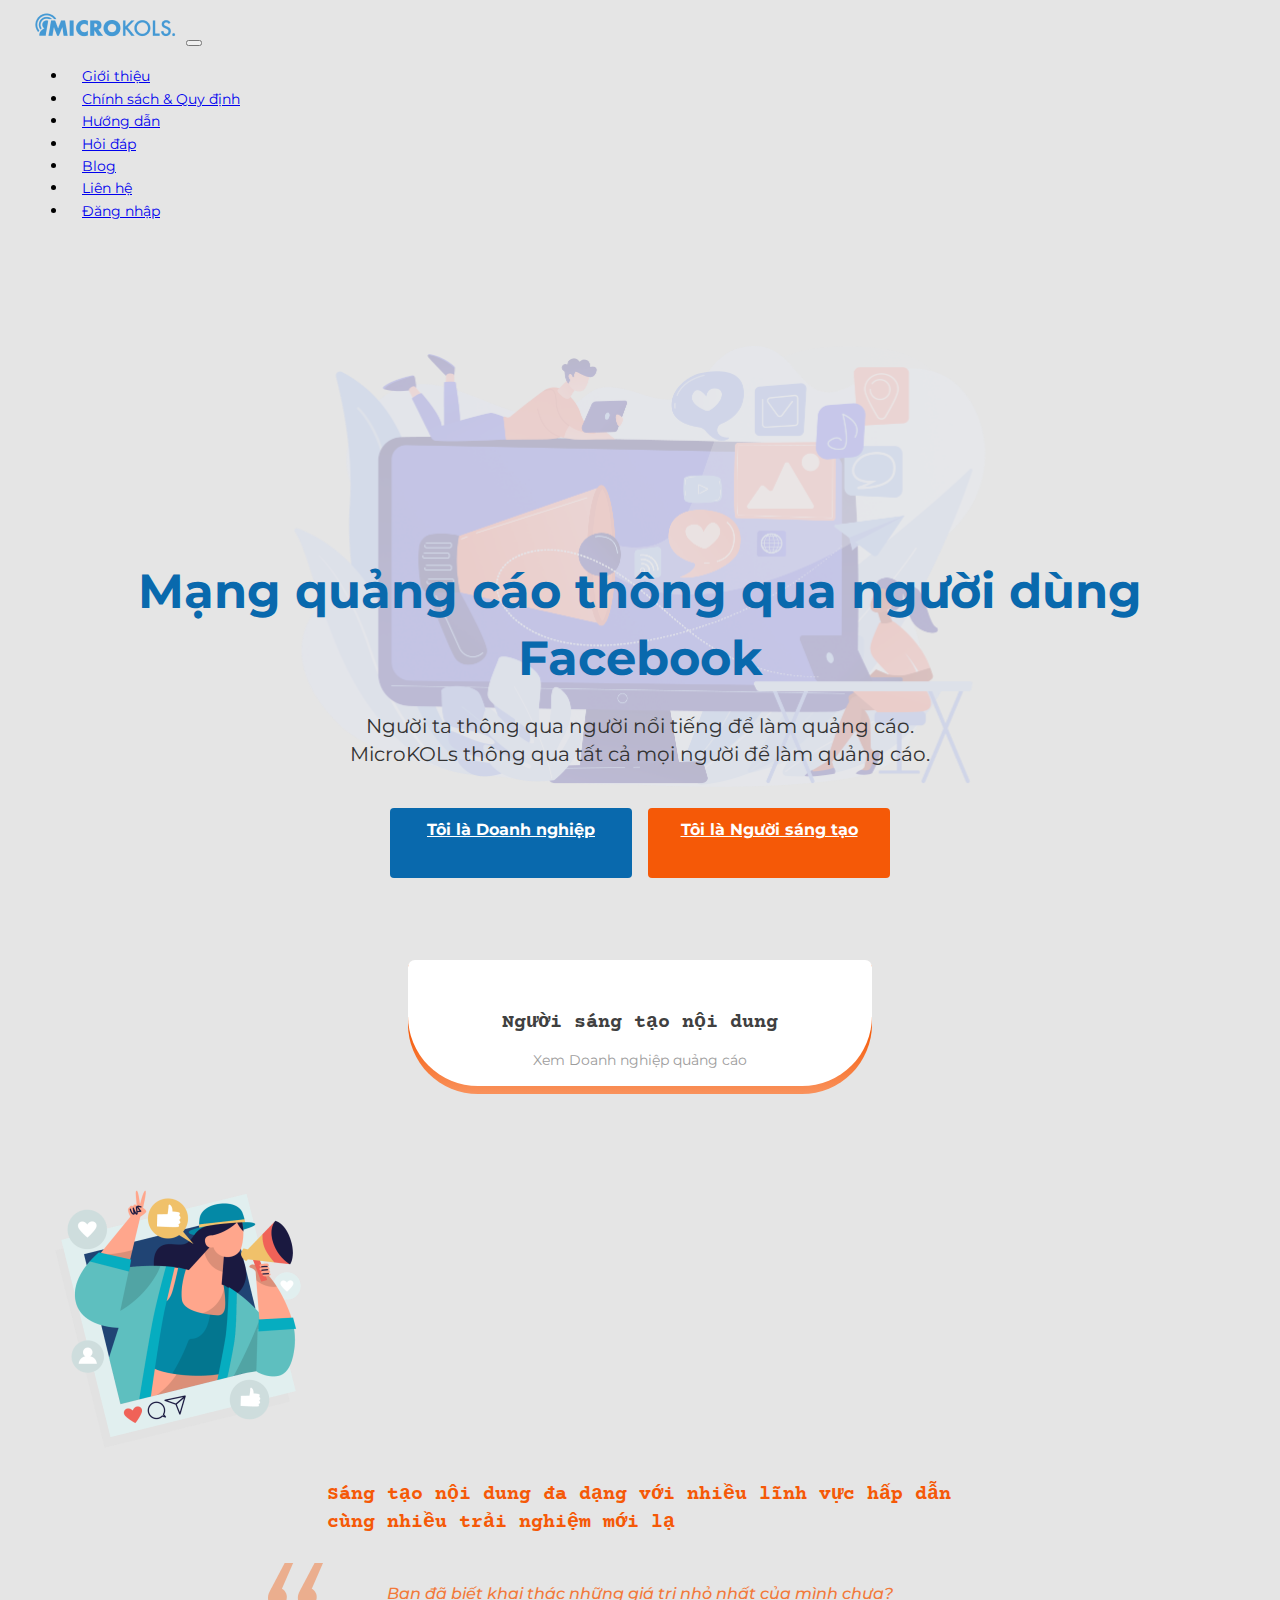
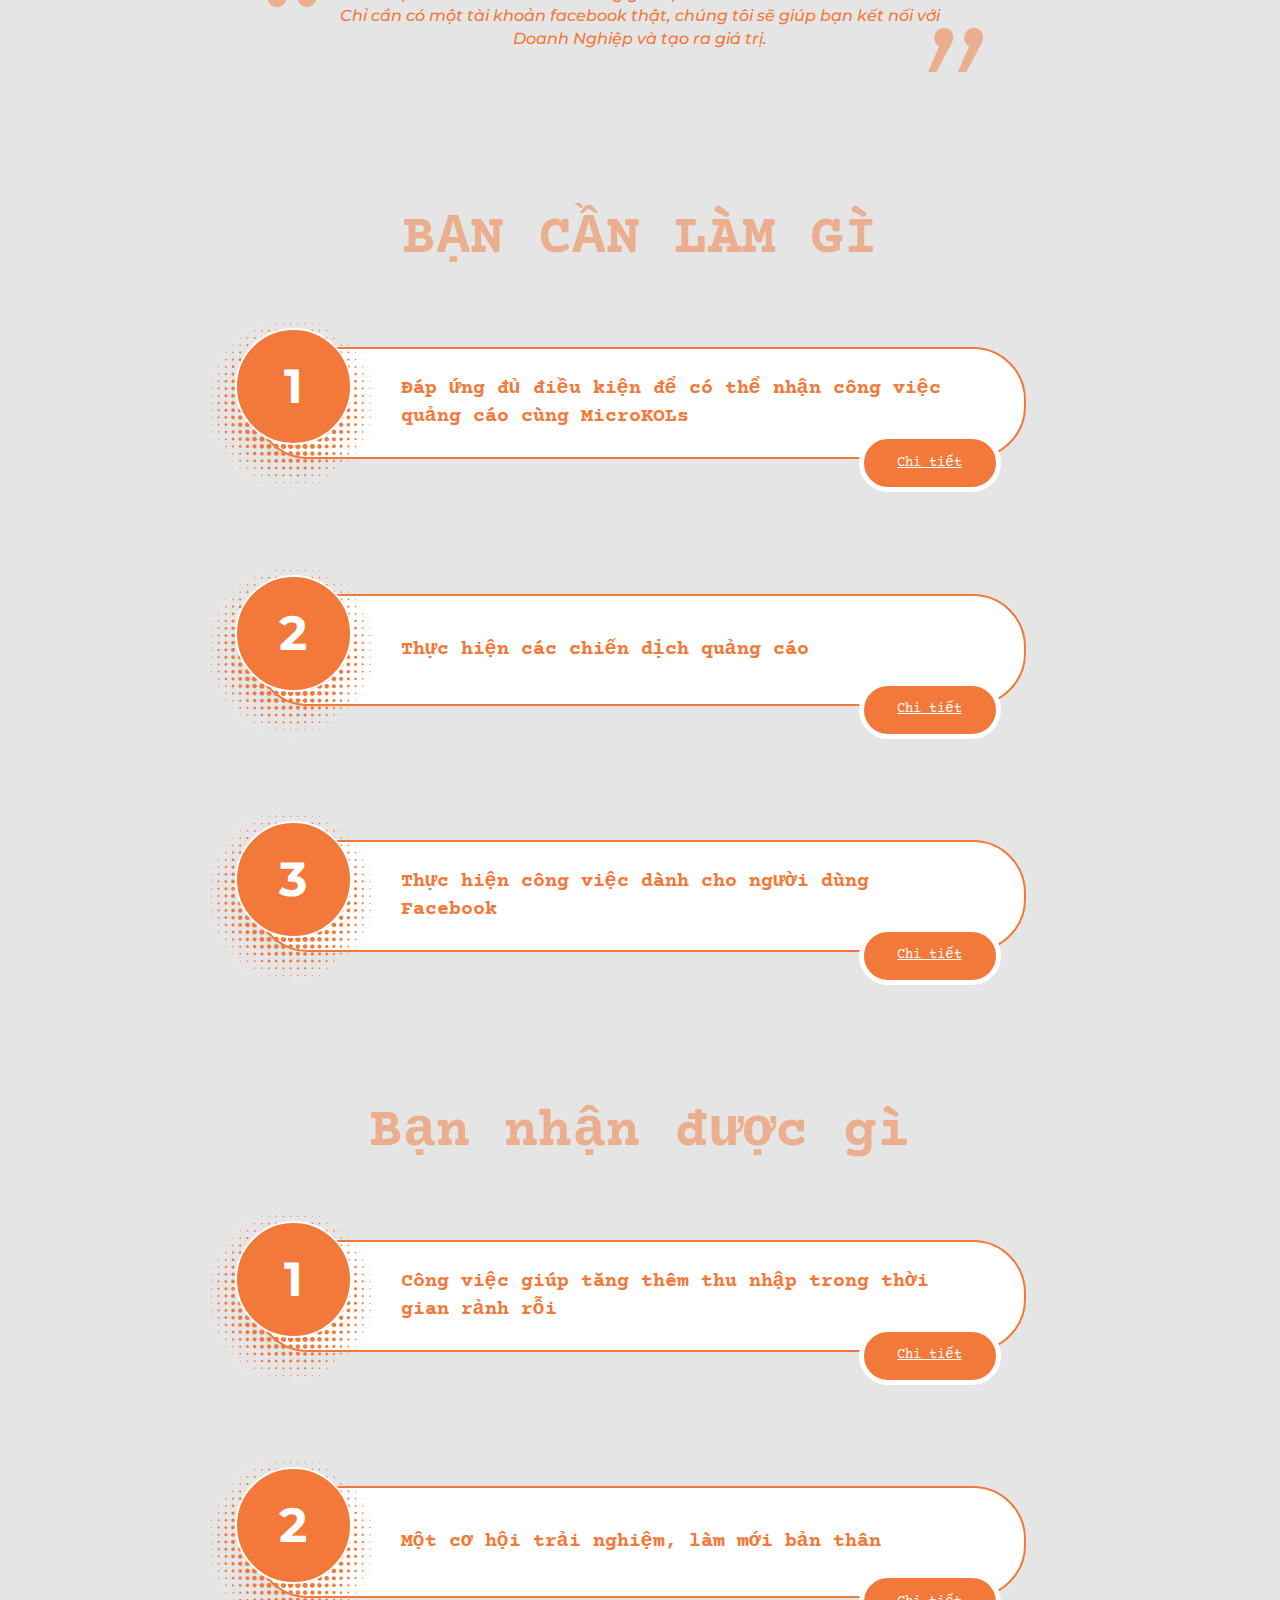
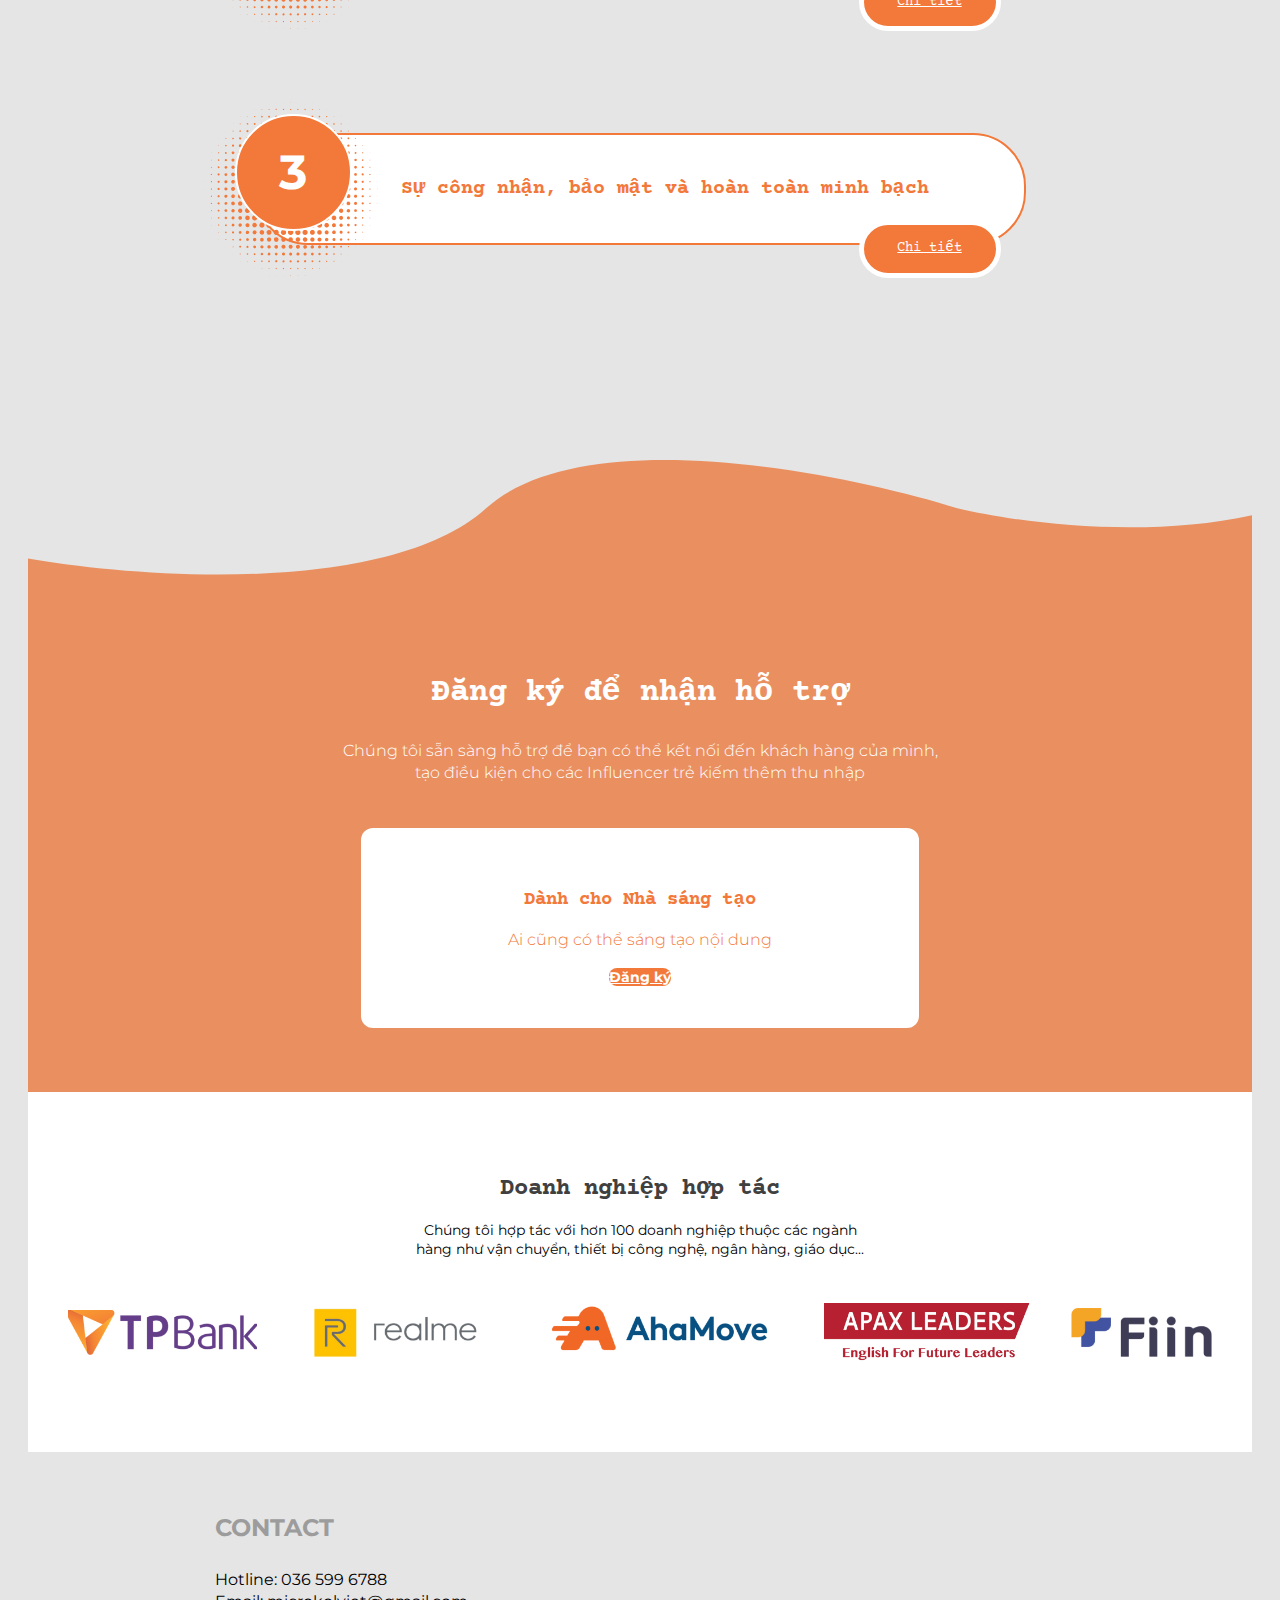
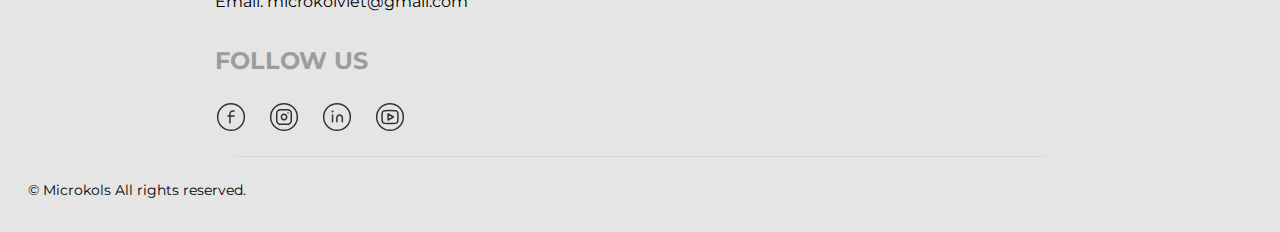
==== index.html @ db32360b "Update code" ====
<!doctype html>
<html lang="en">
  <head>
    <meta charset="utf-8">
    <meta name="viewport" content="width=device-width, initial-scale=1">
    <meta name="description" content="">
    <meta name="author" content="Microkols">
    <meta name="generator" content="Microkols">
    <title>Microkols landing page</title>
    <!-- CSS only -->
    <link href="https://cdn.jsdelivr.net/npm/bootstrap@5.0.0-beta1/dist/css/bootstrap.min.css" rel="stylesheet" integrity="sha384-giJF6kkoqNQ00vy+HMDP7azOuL0xtbfIcaT9wjKHr8RbDVddVHyTfAAsrekwKmP1" crossorigin="anonymous">
    <link rel="preconnect" href="https://fonts.gstatic.com">
    <link href="https://fonts.googleapis.com/css2?family=Courier+Prime:ital,wght@0,400;0,700;1,400;1,700&display=swap" rel="stylesheet">
    <link rel="preconnect" href="https://fonts.gstatic.com">
<link href="https://fonts.googleapis.com/css2?family=Montserrat:ital,wght@0,100;0,200;0,300;0,400;0,500;0,600;0,700;0,800;1,100;1,200;1,300;1,400;1,500;1,600;1,700;1,800&display=swap" rel="stylesheet">
    <!-- Custom styles for this template -->
    <link href="css/styles.css" rel="stylesheet">
  </head>
  <body>
    <div class="layout">
      <header>
        <nav class="navbar navbar-expand-md navbar-light fixed-top1 bg-light1">
          <div class="container">
            <a class="navbar-brand" href="#"><img src="logo.svg" alt=""></a>
            <button class="navbar-toggler" type="button" data-bs-toggle="collapse" data-bs-target="#navbarCollapse" aria-controls="navbarCollapse" aria-expanded="false" aria-label="Toggle navigation">
              <span class="navbar-toggler-icon"></span>
            </button>
            <div class="collapse navbar-collapse justify-content-end" id="navbarCollapse">
              <ul class="navbar-nav">
                <li class="nav-item active"><a class="nav-link" aria-current="page" href="#">Giới thiệu</a></li>
                <li class="nav-item"><a class="nav-link" href="#">Chính sách & Quy định</a></li>
                <li class="nav-item"><a class="nav-link" href="#">Hướng dẫn</a></li>
                <li class="nav-item"><a class="nav-link" href="#">Hỏi đáp</a></li>
                <li class="nav-item"><a class="nav-link" href="#">Blog</a></li>
                <li class="nav-item"><a class="nav-link" href="#">Liên hệ</a></li>
                <li class="nav-item"><a class="nav-link" href="#">Đăng nhập</a></li>
              </ul>
            </div>
          </div>
        </nav>
      </header>
      <main>
          <div class="banner">
            <div class="container">
              <div class="row justify-content-center">
                <div class="col-md-8 text-center banner__bg">
                  <div class="banner__content">
                    <h2 class="banner__title">Mạng quảng cáo thông qua người dùng Facebook</h2>
                    <div class="banner__desc"><p>Người ta thông qua người nổi tiếng để làm quảng cáo.
                      MicroKOLs thông qua tất cả mọi người để làm quảng cáo.</p></div>
                    <div class="banner__btn">
                      <a href="" class="btn  btn-blue">Tôi là Doanh nghiệp</a>
                      <a href="" class="btn  btn-orange">Tôi là Người sáng tạo</a>
                    </div>
                  </div>
                </div>
              </div>
            </div>
          </div>
          <div class="creator">
            <div class="container">
              <div class="row justify-content-center">
                <div class="col-md-8 text-center">
                  <div class="creator__header">
                    <div>
                      <h4>Người sáng tạo nội dung</h4>
                      <p>Xem Doanh nghiệp quảng cáo</p>
                    </div>
                  </div>
                  <div class="creator__content">
                    <img src="images/creator.png" alt="">
                    <p class="creator__desc">Sáng tạo nội dung đa dạng với nhiều lĩnh vực hấp dẫn cùng nhiều trải nghiệm mới lạ</p>
                    <blockquote>Bạn đã biết khai thác những giá trị nhỏ nhất của mình chưa?<br>
                      Chỉ cần có một tài khoản facebook thật, chúng tôi sẽ giúp bạn kết nối với Doanh Nghiệp và tạo ra giá trị.</blockquote>
                  </div>
                </div>
              </div>
            </div>
          </div>
          <div class="acc">
            <div class="container-small">
              <h2 class="acc__title">BẠN CẦN LÀM GÌ</h2>
              <ul class="acc__list">
                <li class="acc__item">
                  <h3>Đáp ứng đủ điều kiện để có thể nhận công việc quảng cáo cùng MicroKOLs </h3>
                  <div class="acc__content">
                    <div class="content">
                      <div class="content__item">
                        <h5 class="content__title">1. Bạn cần có 1 tài khoản Facebook đang hoạt động</h5>
                        <div class="content__body"><p>Để có thể hợp tác và hỗ trợ truyền thông cho các nhãn hàng, người dùng cần sở hữu một tài khoản FB hoạt động thường xuyên, với ít nhất 1000 bạn bè hoặc follow và tồn tại tối thiểu 3 năm. Ngoài ra, hãy đảm bảo tài khoản của bạn được bật ở chế độ công khai.</p></div>
                      </div>
                      <div class="content__item"><h5 class="content__title">2. Thực hiện công việc một cách nghiêm túc theo yêu cầu của chiến dịch, không trái pháp luật và thuần phong mỹ tục</h5></div>
                      <div class="content__item"><h5 class="content__title">3. Có đam mê và hiểu biết ở một số lĩnh vực cụ thể, thích chia sẻ những thông tin có ích với bạn bè</h5></div>
                    </div>
                    <a href="#" class="btn js-collapse">Chi tiết</a>
                  </div>
                </li>
                <li class="acc__item">
                  <h3>Thực hiện các chiến dịch quảng cáo</h3>
                  <div class="acc__content">
                    <div class="content">
                      <div class="content__item">
                        <h5 class="content__title">1. Bạn cần có 1 tài khoản Facebook đang hoạt động</h5>
                        <div class="content__body"><p>Để có thể hợp tác và hỗ trợ truyền thông cho các nhãn hàng, người dùng cần sở hữu một tài khoản FB hoạt động thường xuyên, với ít nhất 1000 bạn bè hoặc follow và tồn tại tối thiểu 3 năm. Ngoài ra, hãy đảm bảo tài khoản của bạn được bật ở chế độ công khai.</p></div>
                      </div>
                      <div class="content__item"><h5 class="content__title">2. Thực hiện công việc một cách nghiêm túc theo yêu cầu của chiến dịch, không trái pháp luật và thuần phong mỹ tục</h5></div>
                      <div class="content__item"><h5 class="content__title">3. Có đam mê và hiểu biết ở một số lĩnh vực cụ thể, thích chia sẻ những thông tin có ích với bạn bè</h5></div>
                    </div>
                    <a href="#" class="btn js-collapse">Chi tiết</a>
                  </div>
                </li>
                <li class="acc__item">
                  <h3>Thực hiện công việc dành cho người dùng Facebook </h3>
                  <div class="acc__content">
                    <div class="content">
                      <div class="content__item">
                        <h5 class="content__title">1. Bạn cần có 1 tài khoản Facebook đang hoạt động</h5>
                        <div class="content__body"><p>Để có thể hợp tác và hỗ trợ truyền thông cho các nhãn hàng, người dùng cần sở hữu một tài khoản FB hoạt động thường xuyên, với ít nhất 1000 bạn bè hoặc follow và tồn tại tối thiểu 3 năm. Ngoài ra, hãy đảm bảo tài khoản của bạn được bật ở chế độ công khai.</p></div>
                      </div>
                      <div class="content__item"><h5 class="content__title">2. Thực hiện công việc một cách nghiêm túc theo yêu cầu của chiến dịch, không trái pháp luật và thuần phong mỹ tục</h5></div>
                      <div class="content__item"><h5 class="content__title">3. Có đam mê và hiểu biết ở một số lĩnh vực cụ thể, thích chia sẻ những thông tin có ích với bạn bè</h5></div>
                    </div>
                    <a href="#" class="btn js-collapse">Chi tiết</a>
                  </div>
                </li>
              </ul>
            </div>
          </div>
          <div class="acc">
            <div class="container-small">
              <h2 class="acc__title">Bạn nhận được gì</h2>
              <ul class="acc__list">
                <li class="acc__item">
                  <h3>Công việc giúp tăng thêm thu nhập trong thời gian rảnh rỗi</h3>
                  <div class="acc__content">
                    <div class="content">
                      <div class="content__item">
                        <h5 class="content__title">1. Bạn cần có 1 tài khoản Facebook đang hoạt động</h5>
                        <div class="content__body"><p>Để có thể hợp tác và hỗ trợ truyền thông cho các nhãn hàng, người dùng cần sở hữu một tài khoản FB hoạt động thường xuyên, với ít nhất 1000 bạn bè hoặc follow và tồn tại tối thiểu 3 năm. Ngoài ra, hãy đảm bảo tài khoản của bạn được bật ở chế độ công khai.</p></div>
                      </div>
                      <div class="content__item"><h5 class="content__title">2. Thực hiện công việc một cách nghiêm túc theo yêu cầu của chiến dịch, không trái pháp luật và thuần phong mỹ tục</h5></div>
                      <div class="content__item"><h5 class="content__title">3. Có đam mê và hiểu biết ở một số lĩnh vực cụ thể, thích chia sẻ những thông tin có ích với bạn bè</h5></div>
                    </div>
                    <a href="#" class="btn js-collapse">Chi tiết</a>
                  </div>
                </li>
                <li class="acc__item">
                  <h3>Một cơ hội trải nghiệm, làm mới bản thân</h3>
                  <div class="acc__content">
                    <div class="content">
                      <div class="content__item">
                        <h5 class="content__title">1. Bạn cần có 1 tài khoản Facebook đang hoạt động</h5>
                        <div class="content__body"><p>Để có thể hợp tác và hỗ trợ truyền thông cho các nhãn hàng, người dùng cần sở hữu một tài khoản FB hoạt động thường xuyên, với ít nhất 1000 bạn bè hoặc follow và tồn tại tối thiểu 3 năm. Ngoài ra, hãy đảm bảo tài khoản của bạn được bật ở chế độ công khai.</p></div>
                      </div>
                      <div class="content__item"><h5 class="content__title">2. Thực hiện công việc một cách nghiêm túc theo yêu cầu của chiến dịch, không trái pháp luật và thuần phong mỹ tục</h5></div>
                      <div class="content__item"><h5 class="content__title">3. Có đam mê và hiểu biết ở một số lĩnh vực cụ thể, thích chia sẻ những thông tin có ích với bạn bè</h5></div>
                    </div>
                    <a href="#" class="btn js-collapse">Chi tiết</a>
                  </div>
                </li>
                <li class="acc__item">
                  <h3>Sự công nhận, bảo mật và hoàn toàn minh bạch</h3>
                  <div class="acc__content">
                    <div class="content">
                      <div class="content__item">
                        <h5 class="content__title">1. Bạn cần có 1 tài khoản Facebook đang hoạt động</h5>
                        <div class="content__body"><p>Để có thể hợp tác và hỗ trợ truyền thông cho các nhãn hàng, người dùng cần sở hữu một tài khoản FB hoạt động thường xuyên, với ít nhất 1000 bạn bè hoặc follow và tồn tại tối thiểu 3 năm. Ngoài ra, hãy đảm bảo tài khoản của bạn được bật ở chế độ công khai.</p></div>
                      </div>
                      <div class="content__item"><h5 class="content__title">2. Thực hiện công việc một cách nghiêm túc theo yêu cầu của chiến dịch, không trái pháp luật và thuần phong mỹ tục</h5></div>
                      <div class="content__item"><h5 class="content__title">3. Có đam mê và hiểu biết ở một số lĩnh vực cụ thể, thích chia sẻ những thông tin có ích với bạn bè</h5></div>
                    </div>
                    <a href="#" class="btn js-collapse">Chi tiết</a>
                  </div>
                </li>
              </ul>
            </div>
          </div>
          <div class="submission">
            <div class="container-small">
              <h2 class="submission__title">Đăng ký để nhận hỗ trợ</h2>
              <div class="submission__desc">Chúng tôi sẵn sàng hỗ trợ để bạn có thể kết nối đến khách hàng của mình,<br> 
                tạo điều kiện cho các Influencer trẻ kiếm thêm thu nhập</div>
              <div class="submission__content">
                <h3>Dành cho Nhà sáng tạo</h3>
                <p>Ai cũng có thể sáng tạo nội dung</p>
                <a href="#" class="btn btn-orange-light btn-large">Đăng ký</a>
              </div>
            </div>
          </div>
          <div class="client">
            <div class="container">
              <h2 class="client__title">Doanh nghiệp hợp tác</h2>
              <div class="client__desc">Chúng tôi hợp tác với hơn 100 doanh nghiệp thuộc các ngành<br> hàng như vận chuyển, thiết bị công nghệ, ngân hàng, giáo dục...</div>
              <ul>
                <li><a href="#"><img src="images/tpbank.png" alt=""></a></li>
                <li><a href="#"><img src="images/realme.png" alt=""></a></li>
                <li><a href="#"><img src="images/ahamove.png" alt=""></a></li>
                <li><a href="#"><img src="images/apax.png" alt=""></a></li>
                <li><a href="#"><img src="images/fiin.png" alt=""></a></li>
              </ul>
            </div>
          </div>
      </main>
      <footer class="footer">
        <div class="container">
          <div class="row">
            <div class="col-md-6 footer__left">
              <h2>CONTACT</h2>
              <p>Hotline: 036 599 6788<br>
                Email: microkolviet@gmail.com</p>
            </div>
            <div class="col-md-6 footer__right">
              <h2>Follow us</h2>
              <ul class="social">
                <li><a href="#"><img src="images/facebook.svg" alt=""></a></li>
                <li><a href="#"><img src="images/instagram.svg" alt=""></a></li>
                <li><a href="#"><img src="images/linkedin.svg" alt=""></a></li>
                <li><a href="#"><img src="images/youtube.svg" alt=""></a></li>
              </ul>
            </div>
          </div>
        </div>
        <div class="footer__bottom text-center">© Microkols All rights reserved.</div>
      </footer>
      <script src="https://code.jquery.com/jquery-3.5.1.min.js" integrity="sha256-9/aliU8dGd2tb6OSsuzixeV4y/faTqgFtohetphbbj0=" crossorigin="anonymous"></script>
      <script src="https://cdn.jsdelivr.net/npm/bootstrap@5.0.0-beta1/dist/js/bootstrap.bundle.min.js" integrity="sha384-ygbV9kiqUc6oa4msXn9868pTtWMgiQaeYH7/t7LECLbyPA2x65Kgf80OJFdroafW" crossorigin="anonymous"></script>
      <script type="text/javascript" src="js/scripts.js"></script>
    </div>
  </body>
</html>
---- css/styles.css ----
body {
  background-color: #E5E5E5;
  line-height: 1.4;
  font-family: 'Montserrat', sans-serif; }
  body * {
    line-height: 1.4; }

.layout {
  max-width: 1480px;
  margin: 0 auto;
  padding: 0 20px; }
  @media (max-width: 575px) {
    .layout {
      padding: 0 15px; } }

.container-small {
  max-width: 771px;
  margin: 0 auto; }

@media (max-width: 992px) {
  .container {
    max-width: inherit;
    padding: 0; } }

h1, h2, h3, h4, h5, h6 {
  font-family: 'Courier Prime', monospace; }

.btn {
  color: #fff;
  border-radius: 4px; }
  .btn:hover {
    color: #fff; }

.btn-orange {
  background-color: #F55907; }
  .btn-orange:hover {
    background-color: #f35807; }

.btn-orange-light, .acc__content .btn {
  background-color: #F27939; }
  .btn-orange-light:hover, .acc__content .btn:hover {
    background-color: #f27737; }

.btn-blue {
  background-color: #0969AD; }
  .btn-blue:hover {
    background-color: #0968ab; }

.btn-large {
  min-width: 125px;
  font-size: 14px;
  font-weight: 700;
  border-radius: 8px; }

.navbar-expand-md .navbar-collapse {
  justify-content: flex-end; }

.navbar-expand-md .navbar-nav .nav-link {
  font-size: 14px;
  padding: 10px 14px; }

.navbar-toggler:focus {
  box-shadow: none; }

.footer {
  padding: 40px 0 0; }
  .footer .container {
    max-width: 810px;
    margin: 0 auto;
    border-bottom: 1px solid #d9d7d7; }
    @media (min-width: 768px) {
      .footer .container > .row {
        margin: 0 -20px; } }
  .footer h2 {
    font-family: 'Montserrat', sans-serif;
    font-weight: 700;
    font-size: 24px;
    text-transform: uppercase;
    color: #9d9c9c;
    margin-bottom: 24px; }
  .footer p {
    margin-bottom: 30px;
    font-size: 16px; }
  .footer .social {
    display: flex;
    align-items: center;
    justify-content: flex-start;
    list-style: none;
    padding: 0; }
    .footer .social li {
      padding-right: 21px; }
  .footer__bottom {
    font-size: 14px;
    padding: 24px 0; }

.banner {
  text-align: center;
  padding: 45px 0 83px;
  overflow: hidden;
  position: relative;
  margin-top: 30px; }
  @media (min-width: 576px) {
    .banner {
      padding: 172px 0 83px; } }
  @media (min-width: 768px) {
    .banner {
      margin-top: 124px; } }
  .banner:after {
    width: 691px;
    height: 441px;
    content: '';
    background: url(../images/banner.png) no-repeat scroll 0 0 transparent;
    background-position: center center;
    top: 0;
    background-size: contain;
    left: 50%;
    transform: translateX(-50%);
    display: inline-block;
    position: absolute;
    opacity: .2; }
    @media (max-width: 767px) {
      .banner:after {
        width: calc(100vw - 20px);
        height: calc(100vw * 441 / 691); } }
  .banner__title {
    font-size: 36px;
    font-weight: 700;
    color: #0969AD;
    margin-bottom: 16px;
    font-family: 'Montserrat', sans-serif; }
    @media (min-width: 576px) {
      .banner__title {
        font-size: 48px; } }
  .banner__desc {
    color: #333;
    font-size: 20px;
    letter-spacing: 4%;
    font-family: 'Montserrat', sans-serif;
    margin: 0 auto 40px;
    max-width: 629px; }
  .banner__content {
    position: relative;
    z-index: 2; }
  .banner__btn {
    display: flex;
    align-items: center;
    justify-content: center;
    font-size: 16px; }
    @media (max-width: 575px) {
      .banner__btn {
        flex-wrap: wrap; } }
    .banner__btn .btn {
      margin: 0 8px;
      min-width: 220px;
      min-height: 48px;
      padding: 11px;
      font-weight: 700; }
      @media (max-width: 575px) {
        .banner__btn .btn {
          margin-bottom: 10px; } }

.creator {
  color: #F27939;
  margin-bottom: 80px; }
  @media (min-width: 768px) {
    .creator {
      margin-bottom: 141px; } }
  .creator__header {
    max-width: 464px;
    background-color: #fff;
    border-radius: 7px 7px 70px 70px;
    padding-bottom: 7px;
    border-top: 0;
    text-align: center;
    margin: 0 auto;
    background: linear-gradient(0deg, #FBAB82 -22.19%, #F55907 49.37%);
    margin-bottom: 73px; }
    .creator__header > div {
      background-color: #fff;
      padding: 22px 20px 15px;
      border-radius: 7px 7px 70px 70px;
      position: relative;
      top: -1px; }
    .creator__header h4 {
      font-size: 20px;
      font-weight: 700;
      color: #404040;
      margin-bottom: 4px; }
    .creator__header p {
      color: #9d9c9c;
      font-size: 14px;
      margin-bottom: 0; }
  .creator__content img {
    max-width: 300px;
    margin-bottom: 8px; }
  .creator__desc {
    font-family: 'Courier Prime', monospace;
    font-weight: 700;
    font-size: 20px;
    color: #F55907;
    max-width: 626px;
    margin: 0 auto 36px; }
  .creator blockquote {
    font-family: 'Montserrat', sans-serif;
    font-weight: 500;
    font-style: italic;
    position: relative;
    text-align: center;
    padding: 10px 50px;
    max-width: 645px;
    margin: 0 auto; }
    @media (max-width: 575px) {
      .creator blockquote {
        padding: 10px 35px; } }
    .creator blockquote::after, .creator blockquote::before {
      display: inline-block;
      content: '';
      background: url("../images/blockquote.png") no-repeat scroll 0 0 transparent;
      background-size: 100% auto;
      width: 55px;
      height: 44px;
      position: absolute; }
      @media (max-width: 575px) {
        .creator blockquote::after, .creator blockquote::before {
          width: 30px; } }
    .creator blockquote:before {
      left: 0;
      top: -10px; }
    .creator blockquote:after {
      right: 30px;
      transform: rotate(180deg); }
      @media (max-width: 767px) {
        .creator blockquote:after {
          right: 0; } }

.acc {
  color: #F27939;
  margin-bottom: 37px; }
  @media (min-width: 768px) {
    .acc {
      margin-bottom: 77px; } }
  .acc__title {
    margin-bottom: 40px;
    font-size: 32px;
    font-family: 'Courier Prime', monospace;
    font-weight: bold;
    opacity: .5;
    text-align: center; }
    @media (min-width: 576px) {
      .acc__title {
        font-size: 42px;
        margin-bottom: 68px; } }
    @media (min-width: 768px) {
      .acc__title {
        font-size: 56px; } }
  .acc__list {
    list-style: none;
    padding: 0;
    margin: 0;
    counter-reset: css-counter 0; }
    .acc__list > li h3 {
      counter-increment: css-counter 1; }
      .acc__list > li h3:before {
        content: counter(css-counter);
        background-color: #F27939;
        width: 113px;
        height: 113px;
        border: 2px solid #fff;
        display: flex;
        color: #fff;
        align-items: center;
        justify-content: center;
        border-radius: 100%;
        font-family: 'Montserrat', sans-serif;
        font-size: 48px;
        font-weight: 700;
        position: absolute;
        left: -22px;
        top: -21px;
        z-index: 2; }
        @media (max-width: 575px) {
          .acc__list > li h3:before {
            top: 50%;
            transform: translateY(-50%);
            width: 50px;
            height: 50px;
            font-size: 16px;
            left: -12px; } }
      .acc__list > li h3:after {
        content: '';
        background: url("../images/bg-number.png") no-repeat scroll 0 0 transparent;
        position: absolute;
        background-size: contain;
        top: 50%;
        transform: translateY(-50%);
        left: -53px;
        width: 174px;
        height: 174px;
        z-index: 1; }
        @media (max-width: 575px) {
          .acc__list > li h3:after {
            width: 100px;
            height: 100px;
            left: -45px; } }
  .acc__item {
    position: relative;
    margin-bottom: 70px; }
    @media (max-width: 767px) {
      .acc__item {
        margin-bottom: 20px; } }
    .acc__item:last-child {
      margin-bottom: 0; }
    .acc__item h3 {
      font-family: 'Courier Prime', monospace;
      font-size: 20px;
      padding: 10px 52px 10px 144px;
      border: 2px solid #F27939;
      border-radius: 53px;
      min-height: 88px;
      position: relative;
      margin: 0;
      display: flex;
      align-items: center;
      background-color: #fff;
      font-weight: 700; }
      @media (max-width: 575px) {
        .acc__item h3 {
          padding: 15px 20px 15px 45px;
          border-radius: 20px; } }
  .acc__content {
    display: inline-block;
    width: 100%; }
    .acc__content .content {
      background-color: #fff;
      margin: 0 57px 0 35px;
      border-radius: 0 0 12px 12px;
      padding: 41px 32px 41px 47px;
      color: #333;
      font-family: 'Montserrat', sans-serif;
      display: none; }
      @media (max-width: 575px) {
        .acc__content .content {
          margin: 0 15px 0 15px;
          padding: 25px 20px; } }
      .acc__content .content__item {
        margin-bottom: 20px; }
      .acc__content .content__body {
        font-weight: 400;
        font-size: 14px;
        font-family: 'Montserrat', sans-serif;
        padding-left: 15px; }
        .acc__content .content__body p:last-child {
          margin-bottom: 0; }
      .acc__content .content__title {
        font-weight: 600;
        font-size: 16px;
        font-family: 'Montserrat', sans-serif;
        margin-bottom: 8px; }
    .acc__content .btn {
      float: right;
      width: 132px;
      height: 48px;
      border-radius: 39px;
      font-size: 14px;
      font-family: 'Courier Prime', monospace;
      display: flex;
      align-items: center;
      justify-content: center;
      position: relative;
      top: -25px;
      right: 25px;
      border: 5px solid #fff; }

.submission {
  background: url("../images/bg-submission.svg") no-repeat scroll 0 0 transparent;
  background-size: cover;
  padding: 258px 20px 64px;
  color: #fff;
  text-align: center; }
  @media (max-width: 575px) {
    .submission {
      background: #EA9060;
      padding: 30px 20px 20px;
      border-radius: 12px 12px 0 0; } }
  .submission__title {
    margin-bottom: 24px;
    font-size: 32px;
    font-weight: 700;
    letter-spacing: 4%; }
  .submission__desc {
    font-size: 16px;
    margin-bottom: 44px;
    font-weight: 300; }
  .submission__content {
    background-color: #fff;
    color: #F27939;
    padding: 40px;
    max-width: 478px;
    margin: 0 auto;
    border-radius: 12px; }
    .submission__content h3 {
      font-weight: 700;
      margin-bottom: 9px; }
    .submission__content p {
      font-size: 16px;
      margin-bottom: 14px;
      font-weight: 300; }

.client {
  text-align: center;
  background-color: #fff;
  padding: 60px 20px; }
  .client__title {
    font-size: 24px;
    font-weight: 700;
    margin-bottom: 15px;
    color: #404040; }
  .client__desc {
    font-size: 14px;
    font-weight: 400;
    margin-bottom: 36px; }
  .client ul {
    list-style: none;
    display: flex;
    align-items: center;
    justify-content: space-between;
    padding: 0; }
    @media (max-width: 767px) {
      .client ul {
        flex-wrap: wrap;
        justify-content: flex-start; } }
    .client ul li {
      padding: 0 10px; }
      @media (max-width: 767px) {
        .client ul li {
          max-width: 150px;
          margin-bottom: 10px; } }
      @media (min-width: 992px) {
        .client ul li {
          padding: 0 20px; } }
    .client ul img {
      width: 100%;
      height: auto; }

/*# sourceMappingURL=[data-uri] */
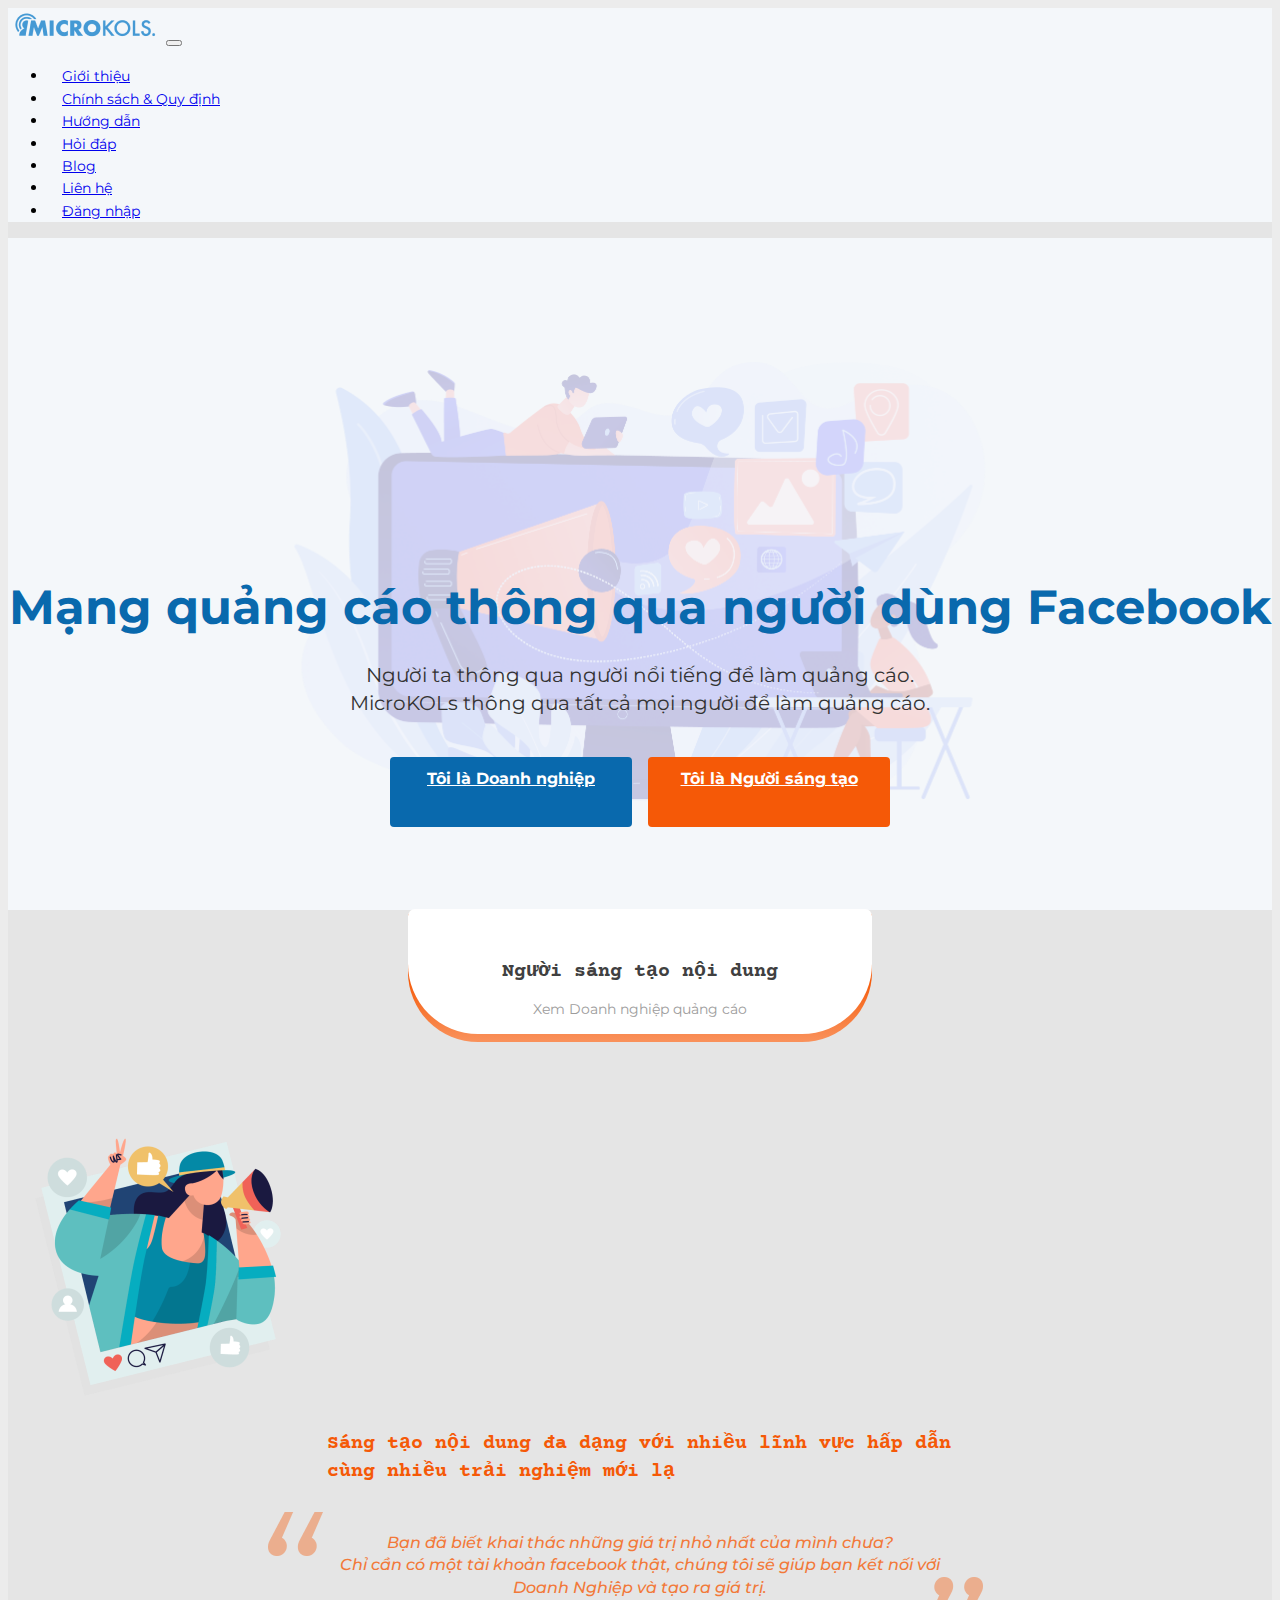
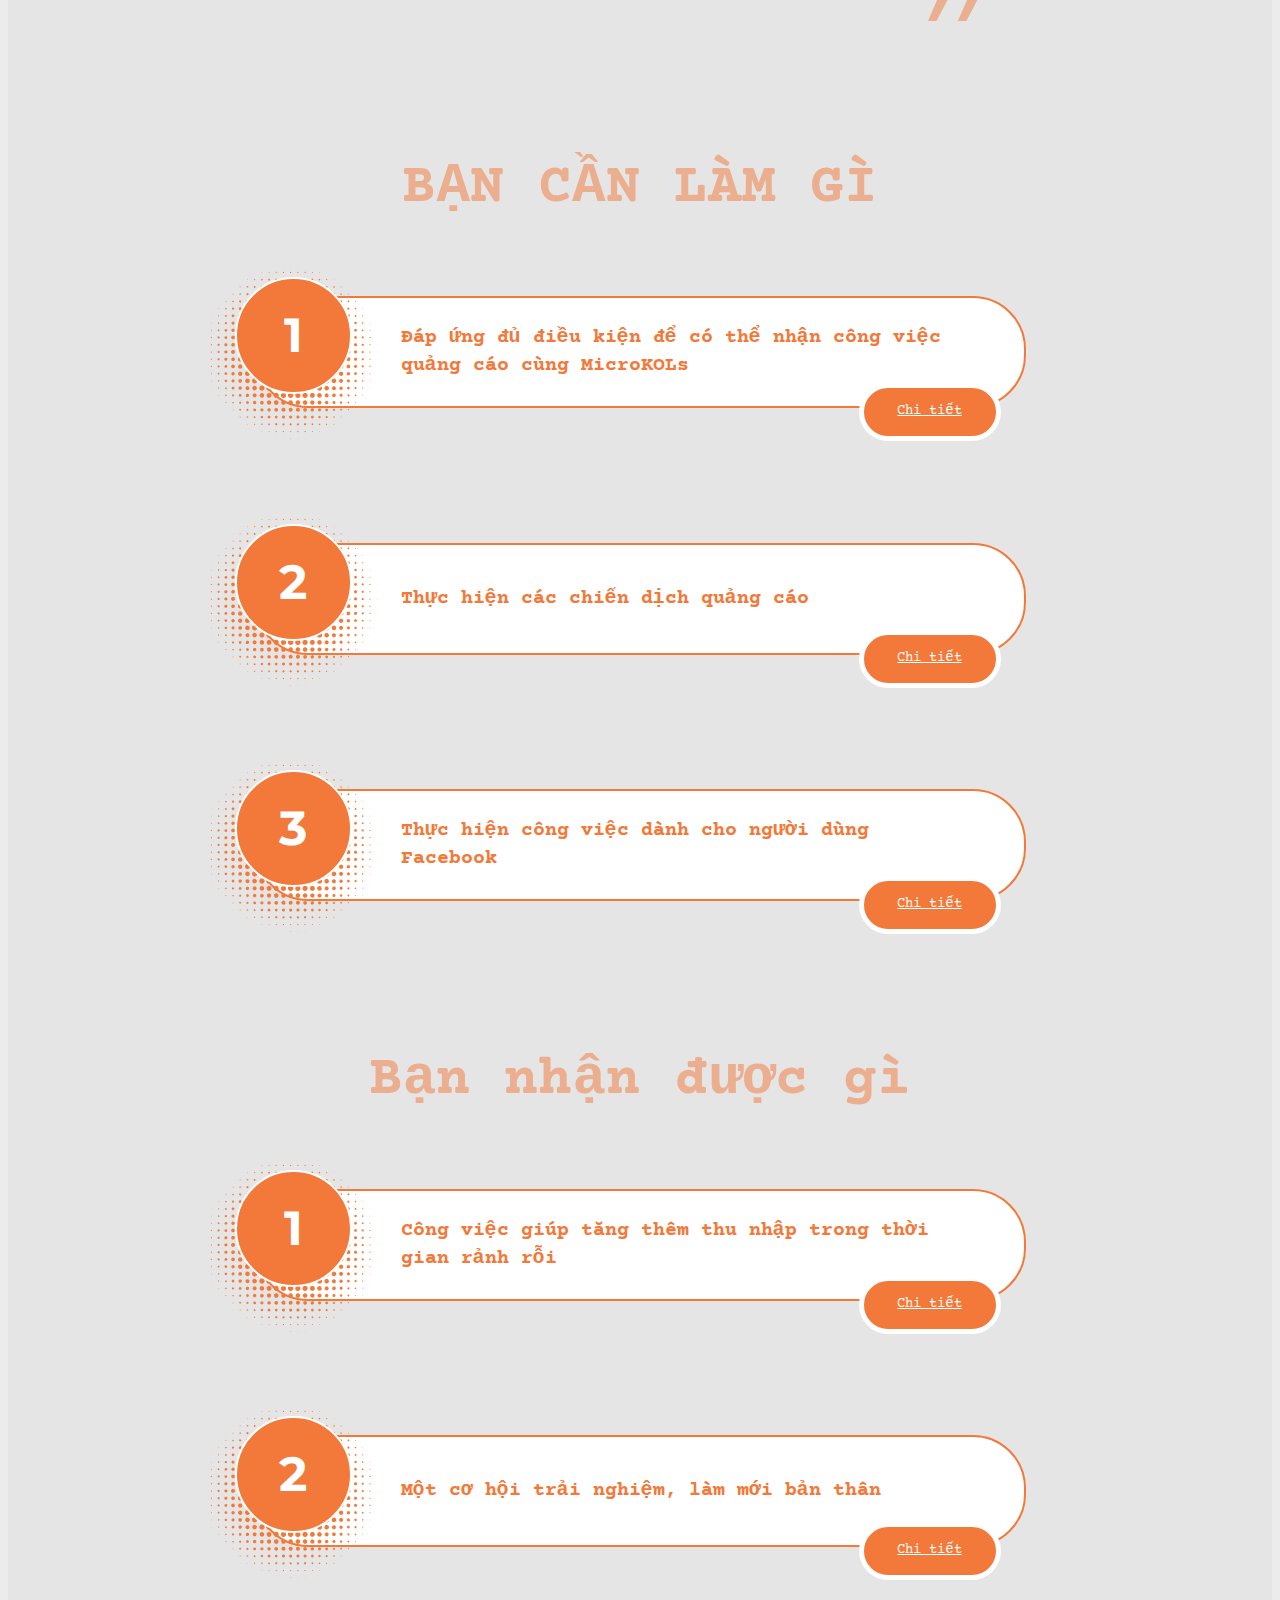
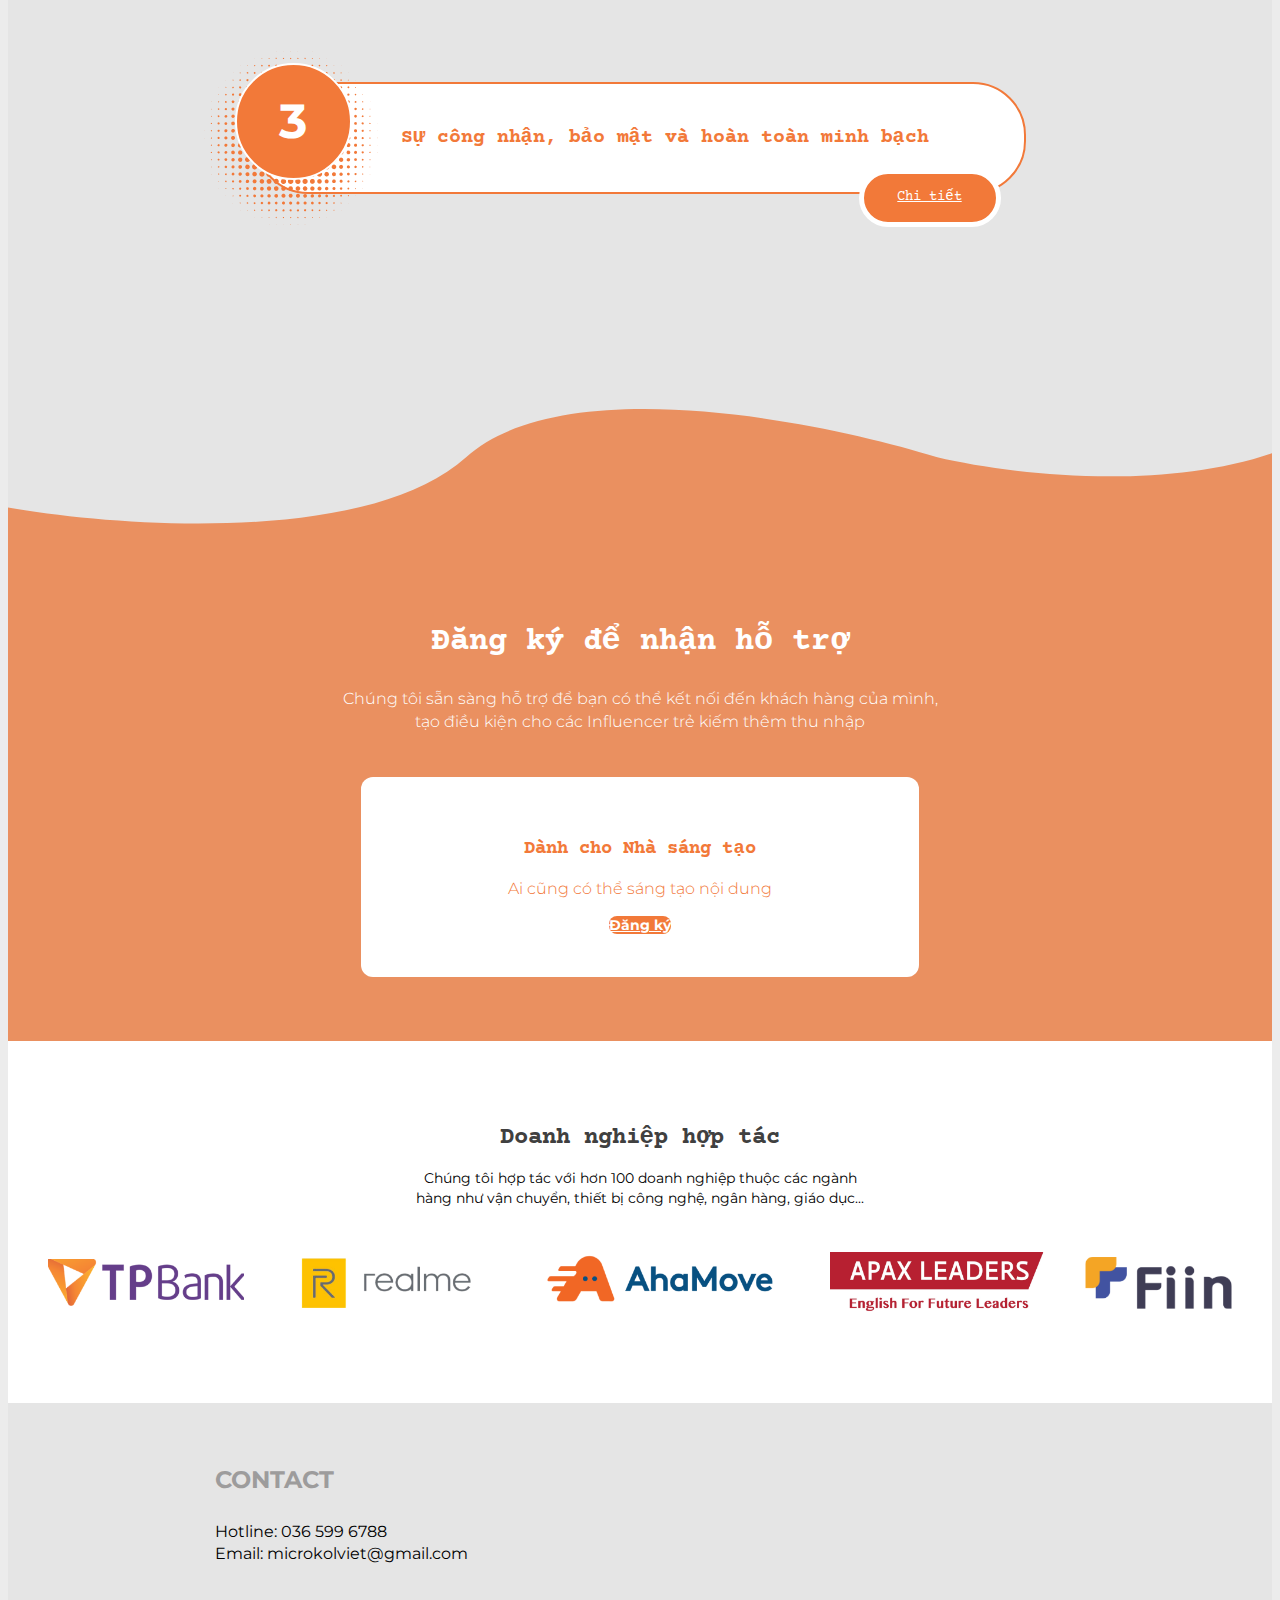
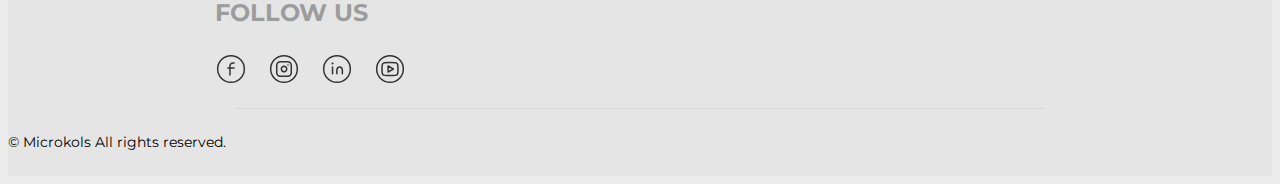
==== commit 02792ab0: "Update background" ====
--- a/index.html
+++ b/index.html
@@ -41,16 +41,18 @@
       </header>
       <main>
           <div class="banner">
-            <div class="container">
-              <div class="row justify-content-center">
-                <div class="col-md-8 text-center banner__bg">
-                  <div class="banner__content">
-                    <h2 class="banner__title">Mạng quảng cáo thông qua người dùng Facebook</h2>
-                    <div class="banner__desc"><p>Người ta thông qua người nổi tiếng để làm quảng cáo.
-                      MicroKOLs thông qua tất cả mọi người để làm quảng cáo.</p></div>
-                    <div class="banner__btn">
-                      <a href="" class="btn  btn-blue">Tôi là Doanh nghiệp</a>
-                      <a href="" class="btn  btn-orange">Tôi là Người sáng tạo</a>
+            <div class="banner__inner">
+              <div class="container">
+                <div class="row justify-content-center">
+                  <div class="col-md-8 text-center banner__bg">
+                    <div class="banner__content">
+                      <h2 class="banner__title">Mạng quảng cáo thông qua người dùng Facebook</h2>
+                      <div class="banner__desc"><p>Người ta thông qua người nổi tiếng để làm quảng cáo.
+                        MicroKOLs thông qua tất cả mọi người để làm quảng cáo.</p></div>
+                      <div class="banner__btn">
+                        <a href="" class="btn  btn-blue">Tôi là Doanh nghiệp</a>
+                        <a href="" class="btn  btn-orange">Tôi là Người sáng tạo</a>
+                      </div>
                     </div>
                   </div>
                 </div>
--- a/css/styles.css
+++ b/css/styles.css
@@ -1,5 +1,5 @@
 body {
-  background-color: #E5E5E5;
+  background-color: #ececec;
   line-height: 1.4;
   font-family: 'Montserrat', sans-serif; }
   body * {
@@ -8,7 +8,7 @@
 .layout {
   max-width: 1480px;
   margin: 0 auto;
-  padding: 0 20px; }
+  background-color: #E5E5E5; }
   @media (max-width: 575px) {
     .layout {
       padding: 0 15px; } }
@@ -61,6 +61,9 @@
 
 .navbar-toggler:focus {
   box-shadow: none; }
+
+header {
+  background-color: #F4F7FA; }
 
 .footer {
   padding: 40px 0 0; }
@@ -68,7 +71,13 @@
     max-width: 810px;
     margin: 0 auto;
     border-bottom: 1px solid #d9d7d7; }
-    @media (min-width: 768px) {
+    @media (max-width: 992px) {
+      .footer .container > .row {
+        padding: 0 20px; } }
+    @media (max-width: 575px) {
+      .footer .container > .row {
+        padding: 0; } }
+    @media (min-width: 993px) {
       .footer .container > .row {
         margin: 0 -20px; } }
   .footer h2 {
@@ -95,33 +104,35 @@
 
 .banner {
   text-align: center;
-  padding: 45px 0 83px;
   overflow: hidden;
-  position: relative;
-  margin-top: 30px; }
-  @media (min-width: 576px) {
-    .banner {
-      padding: 172px 0 83px; } }
-  @media (min-width: 768px) {
-    .banner {
-      margin-top: 124px; } }
-  .banner:after {
-    width: 691px;
-    height: 441px;
-    content: '';
-    background: url(../images/banner.png) no-repeat scroll 0 0 transparent;
-    background-position: center center;
-    top: 0;
-    background-size: contain;
-    left: 50%;
-    transform: translateX(-50%);
-    display: inline-block;
-    position: absolute;
-    opacity: .2; }
-    @media (max-width: 767px) {
-      .banner:after {
-        width: calc(100vw - 20px);
-        height: calc(100vw * 441 / 691); } }
+  background-color: #F4F7FA; }
+  .banner__inner {
+    padding: 45px 0 83px;
+    margin-top: 30px;
+    position: relative; }
+    @media (min-width: 576px) {
+      .banner__inner {
+        padding: 172px 0 83px; } }
+    @media (min-width: 768px) {
+      .banner__inner {
+        margin-top: 124px; } }
+    .banner__inner:after {
+      width: 691px;
+      height: 441px;
+      content: '';
+      background: url(../images/banner.png) no-repeat scroll 0 0 transparent;
+      background-position: center center;
+      top: 0;
+      background-size: contain;
+      left: 50%;
+      transform: translateX(-50%);
+      display: inline-block;
+      position: absolute;
+      opacity: .2; }
+      @media (max-width: 767px) {
+        .banner__inner:after {
+          width: calc(100vw - 20px);
+          height: calc(100vw * 441 / 691); } }
   .banner__title {
     font-size: 36px;
     font-weight: 700;
@@ -442,4 +453,4 @@
       width: 100%;
       height: auto; }
 
-/*# sourceMappingURL=[data-uri] */
+/*# sourceMappingURL=[data-uri] */
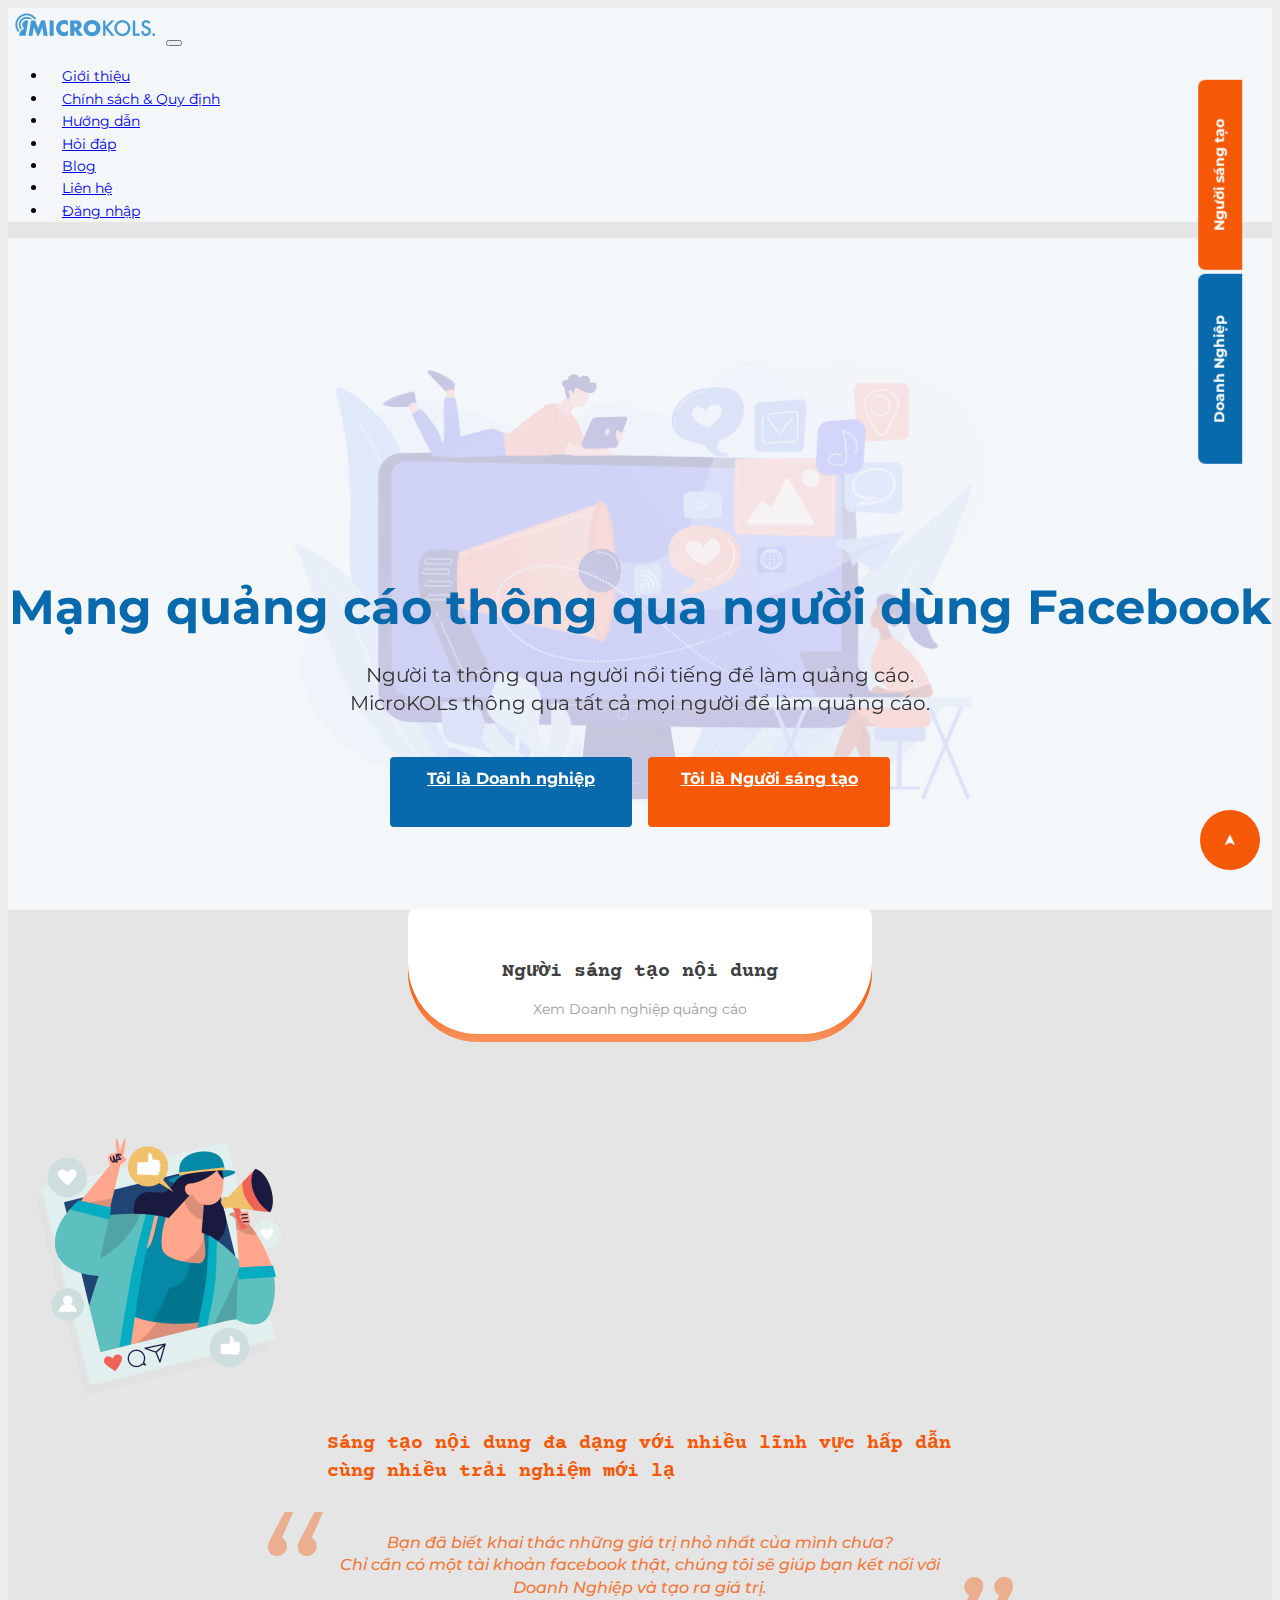
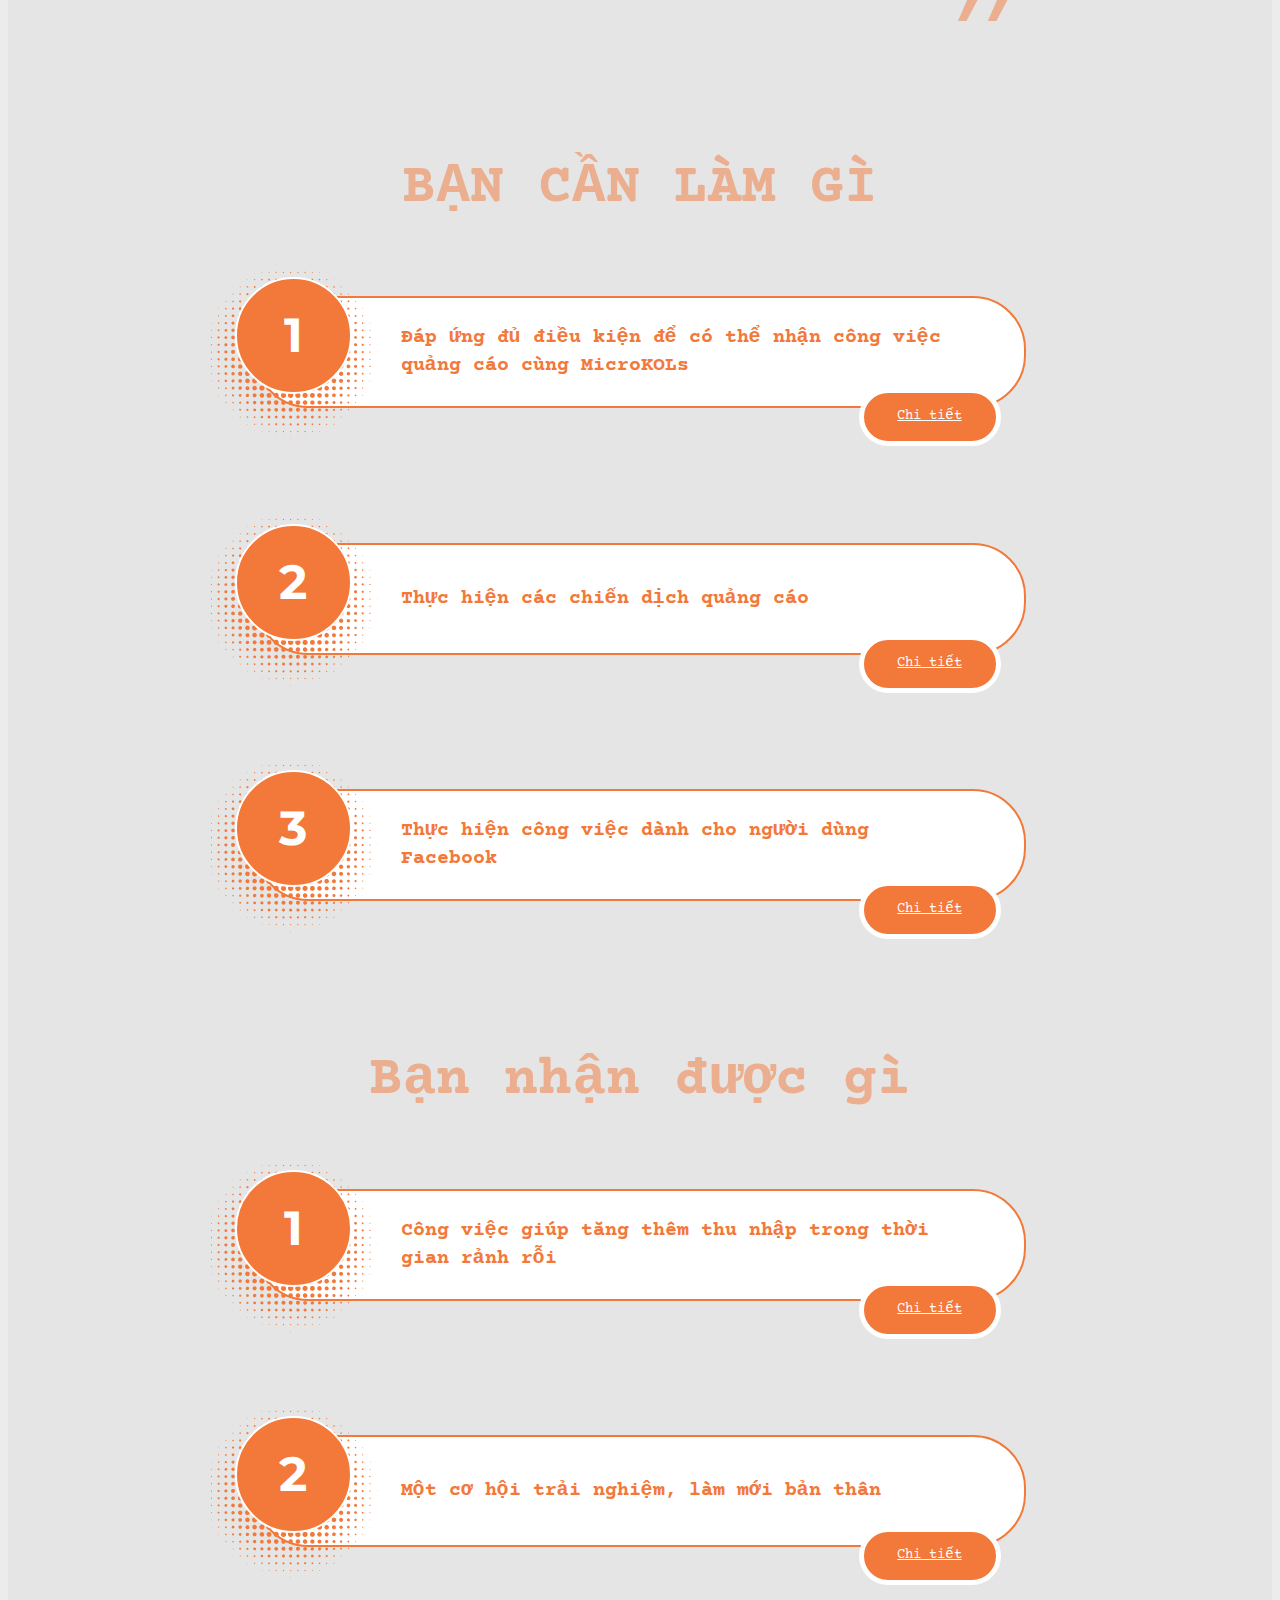
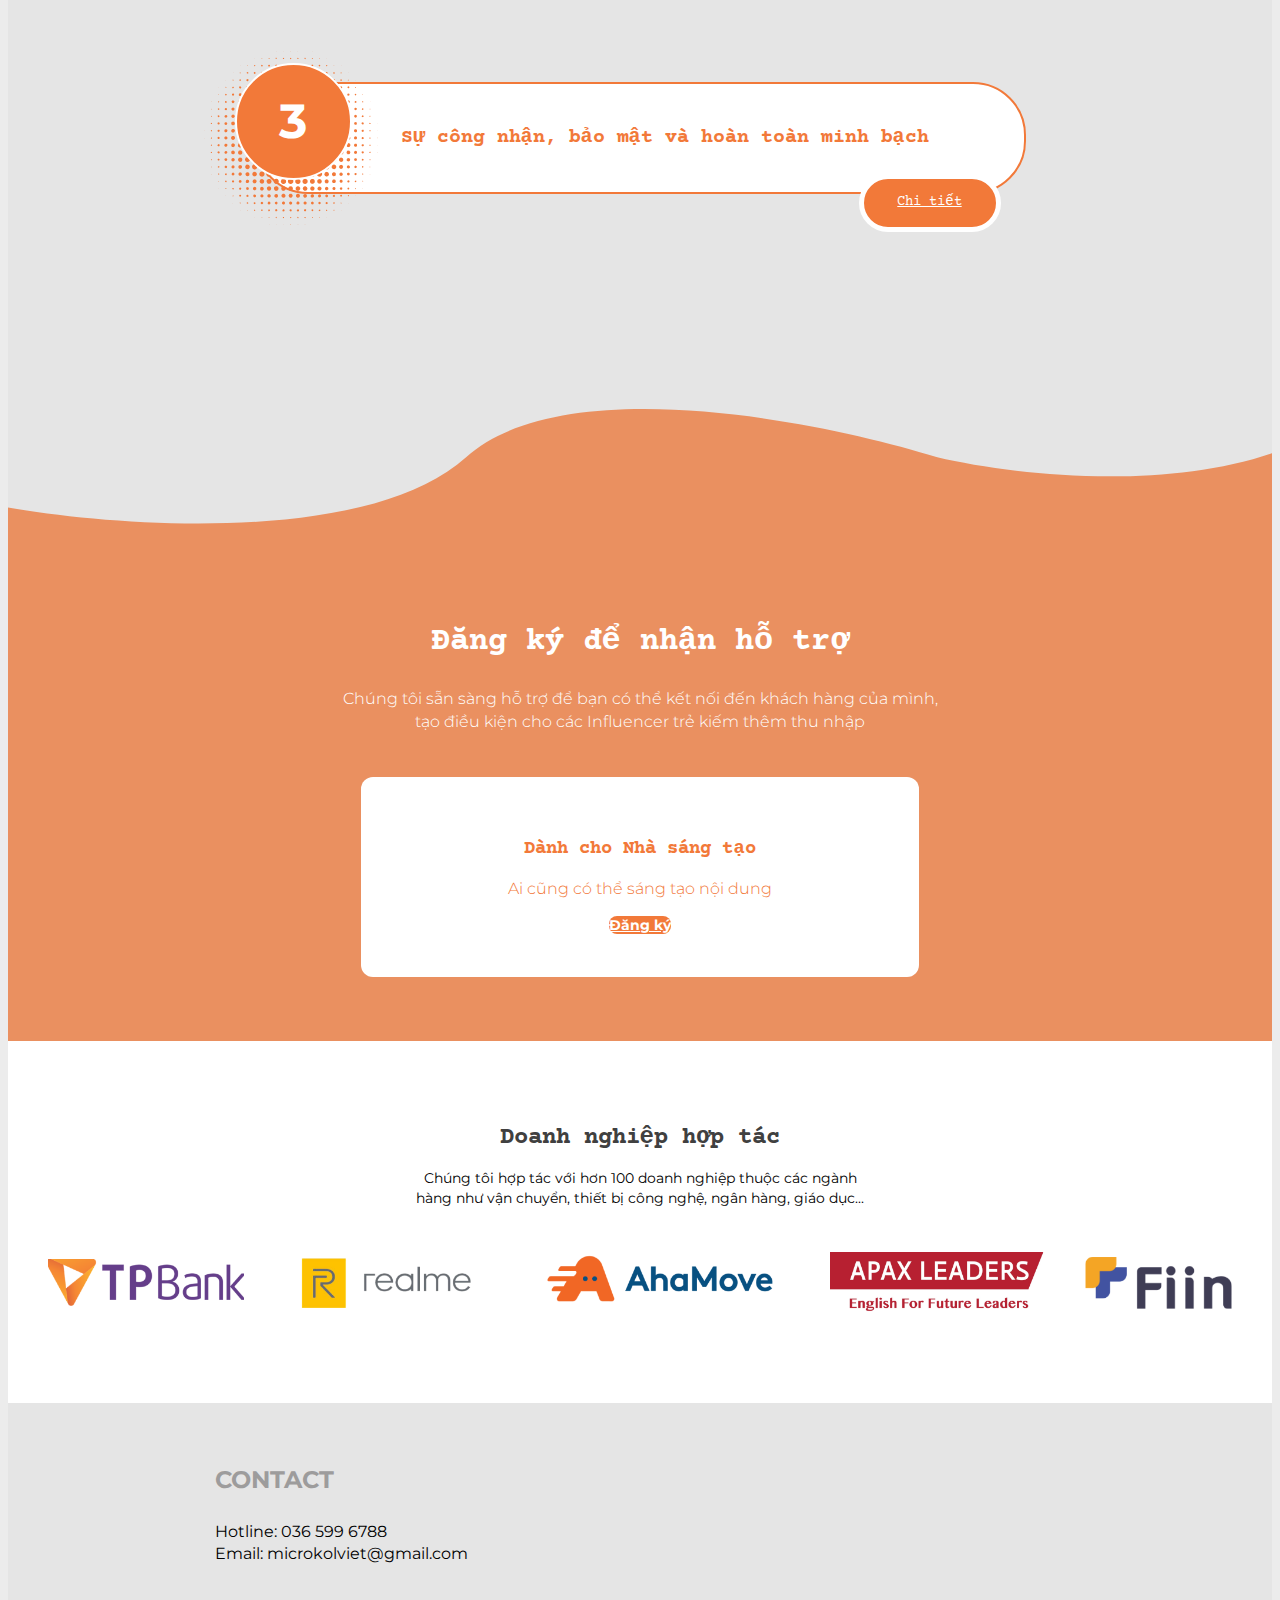
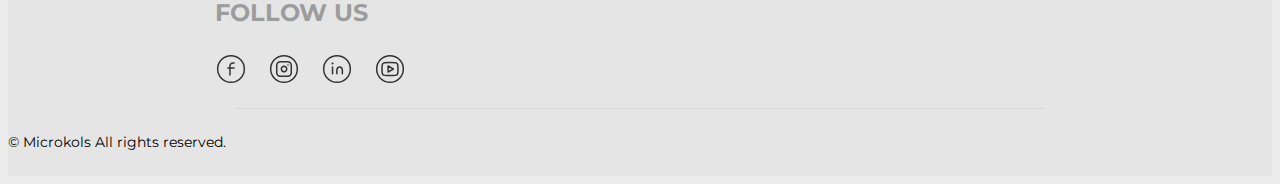
==== commit 80607651: "Update style" ====
--- a/index.html
+++ b/index.html
@@ -40,6 +40,10 @@
         </nav>
       </header>
       <main>
+          <div class="stikybar">
+            <a href="company.html">Doanh Nghiệp</a>
+            <a href="index.html">Người sáng tạo</a>
+          </div>
           <div class="banner">
             <div class="banner__inner">
               <div class="container">
@@ -50,8 +54,8 @@
                       <div class="banner__desc"><p>Người ta thông qua người nổi tiếng để làm quảng cáo.
                         MicroKOLs thông qua tất cả mọi người để làm quảng cáo.</p></div>
                       <div class="banner__btn">
-                        <a href="" class="btn  btn-blue">Tôi là Doanh nghiệp</a>
-                        <a href="" class="btn  btn-orange">Tôi là Người sáng tạo</a>
+                        <a href="company.html" class="btn  btn-blue">Tôi là Doanh nghiệp</a>
+                        <a href="index.html" class="btn  btn-orange">Tôi là Người sáng tạo</a>
                       </div>
                     </div>
                   </div>
@@ -81,7 +85,9 @@
           </div>
           <div class="acc">
             <div class="container-small">
-              <h2 class="acc__title">BẠN CẦN LÀM GÌ</h2>
+              <div class="acc__header">
+                <h2 class="acc__title">BẠN CẦN LÀM GÌ</h2>
+              </div>
               <ul class="acc__list">
                 <li class="acc__item">
                   <h3>Đáp ứng đủ điều kiện để có thể nhận công việc quảng cáo cùng MicroKOLs </h3>
@@ -130,7 +136,9 @@
           </div>
           <div class="acc">
             <div class="container-small">
-              <h2 class="acc__title">Bạn nhận được gì</h2>
+              <div class="acc__header">
+                <h2 class="acc__title">Bạn nhận được gì</h2>
+              </div>
               <ul class="acc__list">
                 <li class="acc__item">
                   <h3>Công việc giúp tăng thêm thu nhập trong thời gian rảnh rỗi</h3>
@@ -223,6 +231,7 @@
           </div>
         </div>
         <div class="footer__bottom text-center">© Microkols All rights reserved.</div>
+        <div class="back-to-top"><span>&#x27A4;</span></div>
       </footer>
       <script src="https://code.jquery.com/jquery-3.5.1.min.js" integrity="sha256-9/aliU8dGd2tb6OSsuzixeV4y/faTqgFtohetphbbj0=" crossorigin="anonymous"></script>
       <script src="https://cdn.jsdelivr.net/npm/bootstrap@5.0.0-beta1/dist/js/bootstrap.bundle.min.js" integrity="sha384-ygbV9kiqUc6oa4msXn9868pTtWMgiQaeYH7/t7LECLbyPA2x65Kgf80OJFdroafW" crossorigin="anonymous"></script>
--- a/css/styles.css
+++ b/css/styles.css
@@ -19,8 +19,7 @@
 
 @media (max-width: 992px) {
   .container {
-    max-width: inherit;
-    padding: 0; } }
+    max-width: inherit; } }
 
 h1, h2, h3, h4, h5, h6 {
   font-family: 'Courier Prime', monospace; }
@@ -41,6 +40,11 @@
   .btn-orange-light:hover, .acc__content .btn:hover {
     background-color: #f27737; }
 
+.btn-blue-light, .blue-skin .acc__content .btn {
+  background-color: #0B8CE5; }
+  .btn-blue-light:hover, .blue-skin .acc__content .btn:hover {
+    background-color: #0b8be3; }
+
 .btn-blue {
   background-color: #0969AD; }
   .btn-blue:hover {
@@ -52,6 +56,10 @@
   font-weight: 700;
   border-radius: 8px; }
 
+.text-blue {
+  color: #0B8CE5;
+  font-style: italic; }
+
 .navbar-expand-md .navbar-collapse {
   justify-content: flex-end; }
 
@@ -63,7 +71,7 @@
   box-shadow: none; }
 
 header {
-  background-color: #F4F7FA; }
+  background-color: #F4F7F9; }
 
 .footer {
   padding: 40px 0 0; }
@@ -102,10 +110,51 @@
     font-size: 14px;
     padding: 24px 0; }
 
+.stikybar {
+  position: fixed;
+  right: -132px;
+  transform: rotate(-90deg);
+  top: 250px;
+  z-index: 99; }
+  .stikybar a {
+    background-color: #0969AD;
+    font-size: 14px;
+    font-weight: bold;
+    color: #fff;
+    padding: 12px 20px;
+    display: inline-block;
+    border-radius: 7px 7px 0 0;
+    min-width: 150px;
+    text-decoration: none;
+    text-align: center; }
+    .stikybar a + a {
+      background-color: #F55907; }
+
+.back-to-top {
+  position: fixed;
+  bottom: 30px;
+  right: 20px;
+  width: 60px;
+  height: 60px;
+  background-color: #F55907;
+  color: #fff;
+  border-radius: 100%;
+  display: flex;
+  align-items: center;
+  justify-content: center;
+  cursor: pointer; }
+  .back-to-top span {
+    text-decoration: none;
+    position: relative;
+    transform: rotate(-90deg);
+    display: inline-block;
+    color: #fff;
+    font-size: 16px; }
+
 .banner {
   text-align: center;
   overflow: hidden;
-  background-color: #F4F7FA; }
+  background-color: #F4F7F9; }
   .banner__inner {
     padding: 45px 0 83px;
     margin-top: 30px;
@@ -238,7 +287,7 @@
       left: 0;
       top: -10px; }
     .creator blockquote:after {
-      right: 30px;
+      right: 0;
       transform: rotate(180deg); }
       @media (max-width: 767px) {
         .creator blockquote:after {
@@ -250,8 +299,18 @@
   @media (min-width: 768px) {
     .acc {
       margin-bottom: 77px; } }
+  @media (max-width: 991px) {
+    .acc {
+      padding: 0 10px 0 30px; } }
+  @media (max-width: 575px) {
+    .acc {
+      padding: 0 0 0 15px; } }
+  .acc__header {
+    margin-bottom: 40px; }
+    @media (min-width: 576px) {
+      .acc__header {
+        margin-bottom: 68px; } }
   .acc__title {
-    margin-bottom: 40px;
     font-size: 32px;
     font-family: 'Courier Prime', monospace;
     font-weight: bold;
@@ -259,11 +318,12 @@
     text-align: center; }
     @media (min-width: 576px) {
       .acc__title {
-        font-size: 42px;
-        margin-bottom: 68px; } }
+        font-size: 42px; } }
     @media (min-width: 768px) {
       .acc__title {
         font-size: 56px; } }
+  .acc__desc {
+    font-style: italic; }
   .acc__list {
     list-style: none;
     padding: 0;
@@ -341,6 +401,9 @@
   .acc__content {
     display: inline-block;
     width: 100%; }
+    .acc__content p {
+      font-size: 14px;
+      font-family: 'Montserrat', sans-serif; }
     .acc__content .content {
       background-color: #fff;
       margin: 0 57px 0 35px;
@@ -378,7 +441,7 @@
       align-items: center;
       justify-content: center;
       position: relative;
-      top: -25px;
+      top: -20px;
       right: 25px;
       border: 5px solid #fff; }
 
@@ -453,4 +516,40 @@
       width: 100%;
       height: auto; }
 
-/*# sourceMappingURL=[data-uri] */
+.blue-skin .creator__header {
+  background: linear-gradient(0deg, #62B8F4 -22.19%, #0969AD 49.37%); }
+
+.blue-skin .submission__content,
+.blue-skin .creator__desc,
+.blue-skin .creator,
+.blue-skin .acc {
+  color: #0B8CE5; }
+
+.blue-skin .acc__item h3 {
+  border-color: #0B8CE5;
+  background-color: #0B8CE5;
+  color: #fff;
+  padding-left: 115px; }
+  @media (max-width: 575px) {
+    .blue-skin .acc__item h3 {
+      padding-left: 45px; } }
+
+.blue-skin .acc__list > li h3:before {
+  background-color: #0B8CE5; }
+
+.blue-skin .creator blockquote::after, .blue-skin .creator blockquote::before {
+  background-image: url("../images/blockquote-blue.png"); }
+
+.blue-skin .acc__list > li h3:after {
+  background-image: url("../images/bg-number-blue.png"); }
+
+.blue-skin .submission {
+  background-image: url("../images/background-blue.png"); }
+  @media (max-width: 575px) {
+    .blue-skin .submission {
+      background: #0B8CE5; } }
+
+.blue-skin .back-to-top {
+  background: #0B8CE5; }
+
+/*# sourceMappingURL=[data-uri] */
